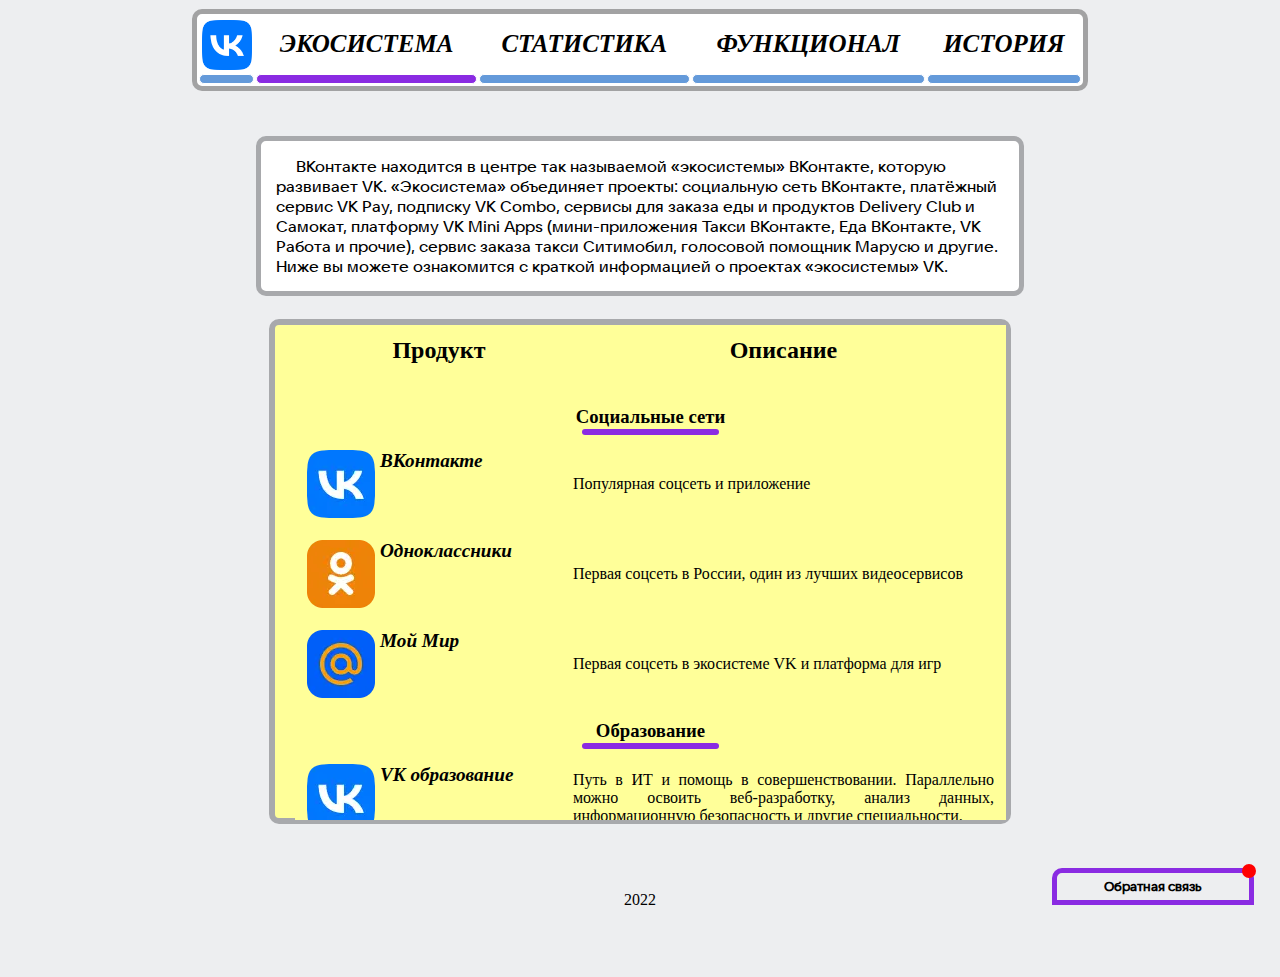
==== ecosystem.html @ 629fe9ed "Add files via upload" ====
<html>

<head>
    <title>Соц. сеть "Вконтакте"</title>
    <link rel="stylesheet" href="css/main.css" type="text/css">
    <link rel="stylesheet" href="css/ecosystem.css" type="text/css">
    <link rel="icon" href="img/favicon.ico" type="image/x-icon">
</head>

<body>
    <!-- CONTACT -->
    <ul id="contact" tabindex="0">
        <li class="feedback">Обратная связь</li>
        <li class="form-name hide"><input name="first-name" maxlength="20" id="id_first_name" placeholder="Имя">
        </li>
        <li class="form-email hide"><input name="email" maxlength="30" placeholder="E-mail"></li>
        <li class="form-feedback hide">
            <div class="bg">Поставьте 5 </div>
            <textarea name="text-area" placeholder="Отзыв">
            </textarea>
        </li>
        <li class="form-submit hide">
            <center><input type="submit"></center>
        </li>
    </ul>
    <!-- MENU -->
    <table class="menu">
        <tr>
            <td id="logo"><a href="index.html" tabindex="1"><img src="img/VK_Compact_Logo.png" alt="VK Logo"></a></td>
            <td class="buttons"><a href="ecosystem.html" tabindex="2">ЭКОСИСТЕМА</a></td>
            <td class="buttons"><a href="stat.html" tabindex="3">СТАТИСТИКА</a></td>
            <td class="buttons"><a href="functions.html" tabindex="4">ФУНКЦИОНАЛ</a></td>
            <td class="buttons"><a href="history.html" tabindex="5">ИСТОРИЯ</a></td>
        </tr>
        <tr>
            <td active="0"></td>
            <td active="1"></td>
            <td active="0"></td>
            <td active="0"></td>
            <td active="0"></td>
        </tr>
    </table>
    <!-- CONTENT -->
    <div class="row">
        <p>
            ВКонтакте находится в центре так называемой «экосистемы» ВКонтакте, которую развивает VK.
            «Экосистема» объединяет проекты: социальную сеть ВКонтакте, платёжный сервис VK Pay, подписку VK Combo,
            сервисы для заказа еды и продуктов Delivery Club и Самокат, платформу VK Mini Apps (мини-приложения
            Такси ВКонтакте, Еда
            ВКонтакте, VK Работа и прочие), сервис заказа такси Ситимобил, голосовой помощник Марусю и другие.
            Ниже вы можете ознакомится c краткой информацией о проектах «экосистемы» VK.
        </p>
    </div>
    <div class="tab">
        <iframe src="table.html" frameborder="0"></iframe>
    </div>
    <footer></footer>
</body>

</html>
---- css/main.css ----
/* FONTS */
@font-face {
    font-family: Vk_Bold;
    src: local(VK_BOLD), url(fonts/VKSansDisplay-Bold.ttf);
    font-weight: 700;
}

@font-face {
    font-family: Vk_DemiBold;
    src: local(VK_DEMIBOLD), url(fonts/VKSansDisplay-DemiBold.ttf);
    font-weight: 600;
}

@font-face {
    font-family: Vk_Regular;
    src: local(VK_REGULAR), url(fonts/VKSansDisplay-Regular.ttf);
    font-weight: 400;
}

@font-face {
    font-family: Vk_Medium;
    src: local(VK_MEDIUM), url(fonts/VKSansDisplay-Medium.ttf);
    font-weight: 500;
}

* {
    margin: 0;
    padding: 0;
}

body,
html {
    background-color: #edeef0;
}

.content {
    position: relative;
    width: 100vw;
    height: auto;
    min-height: 75vh;
    padding: 0;
    margin: 0;
}

/* MENU */
.menu {
    background-color: white;
    position: relative;
    margin: 1vh 15vw 5vh 15vw;
    width: 70vw;
    border-radius: 10px;
    border: 5px #a2a2a3 solid;
}

.buttons {
    text-align: center;
    font-family: Verdana;
    font-size: 25px;
    font-weight: bolder;
    border-radius: 10px;
    transition: all 0.4s;
    font-style: oblique;
}

.buttons:hover {
    transform: scale(1.15);
}

.menu a {
    text-decoration: none;
    color: black;
}

#logo {
    width: 1vw;
    height: 6vh;
    padding: 0.3vw 0.2vw 0.2vw 0.2vw;
}

#logo img {
    width: 50px;
    transition: all 1s;
}

#logo img:hover {
    transform: rotate(360deg);
}

[active="0"] {
    content: '';
    height: 10px;
    width: auto;
    background-color: #649ada;
    border-radius: 5px;
    border: 1px #ffffff solid;
}

[active="1"] {
    content: '';
    height: 10px;
    width: auto;
    background-color: blueviolet;
    border-radius: 5px;
    border: 1px #ffffff solid;
}

/* CONTACT */
/* MOBILE */
@media (max-height:675px) {

    #contact,
    .feedback,
    .form-feedback {
        display: none;
    }
}

/* ALL DEVICES WITHOUT MOBILE */
@media (min-height:675px) {

    #contact {
        font-family: Vk_Medium;
        font-weight: 700;
        font-size: 10pt;
        font-style: normal;
        position: fixed;
        bottom: -5px;
        right: 2vw;
        height: 17px;
        width: 182px;
        padding: 5px 5px 5px 5px;
        z-index: 10;
        border: 5px blueviolet solid;
        border-radius: 10px 10px 0 0;
        background-color: #edeef0;
        list-style: none;
        cursor: pointer;
        transition: all 0.75s;
    }

    #contact::after {
        content: '';
        border-radius: 50px;
        border: 7px red solid;
        position: fixed;
        right: calc(2vw - 2px);
        bottom: calc(22px);
        transition: all 1s;
    }

    #contact:hover::after {
        border: none;
    }

    #contact:hover {
        height: 170px;
        animation-name: open-feedback;
        animation-fill-mode: forwards;
        animation-duration: 0.5s;
        animation-timing-function: linear;

        z-index: 10;
    }

    #contact:hover .hide {
        display: block;
        z-index: -5;
        top: 0;
    }

    #contact .hide {
        margin: 5px;
    }

    #contact .hide {
        display: none;
        position: relative;
        top: 200px;
        transition: all 0.75s;

    }

    .feedback {
        text-align: center;
    }

    .form-feedback {
        display: inline-block;
    }

    .form-feedback [name="text-area"] {
        height: 75px;
        width: 171px;
        text-align: left;
        vertical-align: text-top;
        resize: none;
    }

    .form-feedback .bg {
        position: absolute;
        top: 30px;
        left: 45px;
        opacity: 0.5;
        z-index: 10;
    }
}

/* FOOTER */
footer::before {
    content: '2022';
}
---- css/ecosystem.css ----
.row {
    background-color: #ffffff;
    border: 5px solid #a8a9ac;
    border-radius: 10px;
    margin: 2.5vh 20vw;
    max-width: 60vw;
    min-width: 55vw;
    padding: 15px;
    font-family: Vk_Medium;
    text-indent: 20px;
}


#ecotable {
    font-family: Times New Roman;
    background-color: white;
    padding: 10px;
}

#ecotable th {
    text-align: center;
    font-size: 1.5em;
}

#th {
    margin-bottom: 20px;
}

#ecotable td {
    padding-bottom: 20px;
    width: max-content;
}

.tab {
    position: relative;
    margin-left: 21vw;
    margin-right: 21vw;
    background-color: #ffff99;
    border: 6px solid #a8a9ac;
    border-radius: 10px;
    font-family: Vk_Medium;
    text-indent: 20px;
    height: calc(55vh - 2px);
    padding-right: 7px;
}

[src="table.html"] {
    height: 55vh;
    width: calc(100% - 12px);
}

footer {
    text-align: center;
    margin: 7.5vh 40vw;
}

span {
    padding-left: 5px;
    font-size: larger;
    font-weight: bold;
}

h3 {
    text-align: center;
}
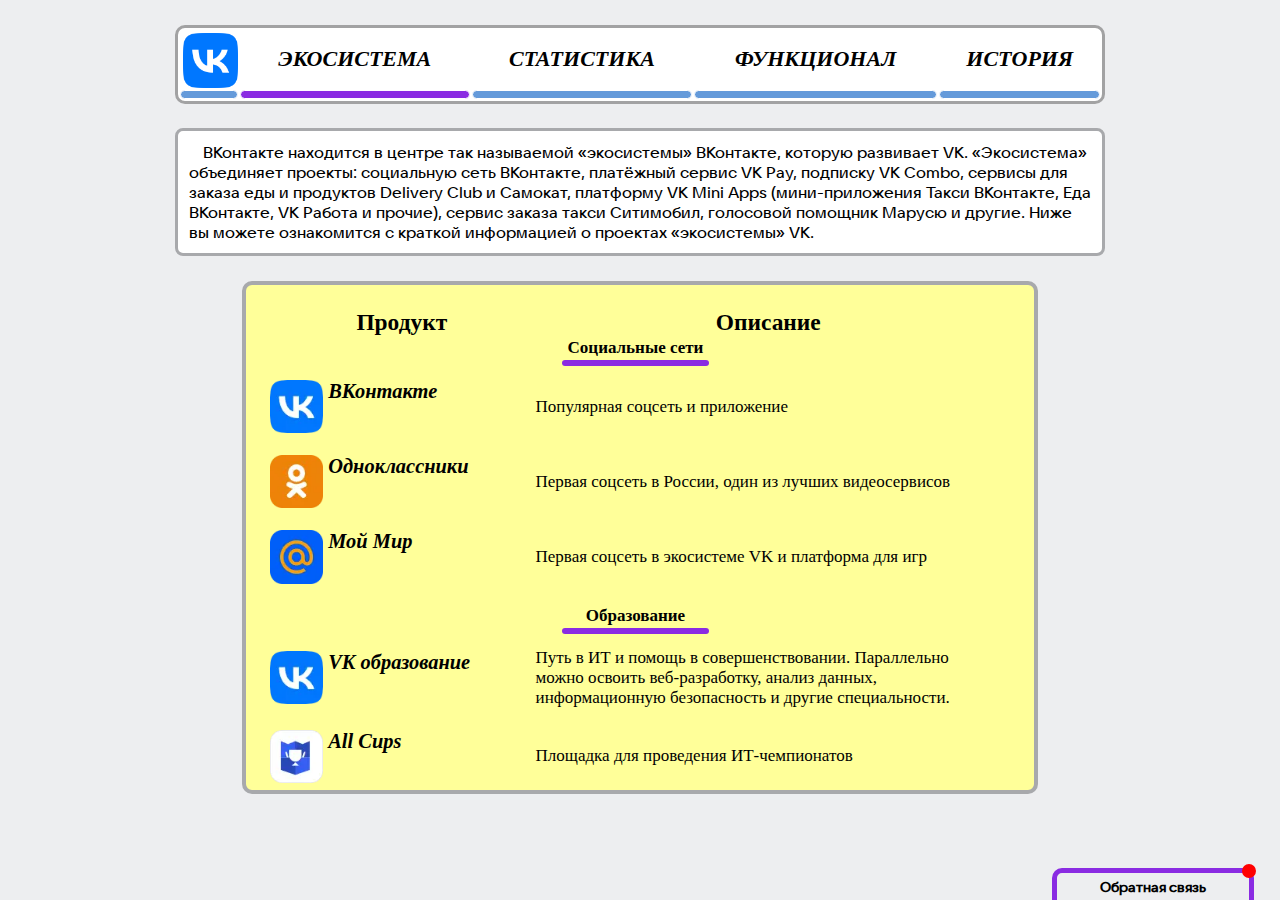
==== commit c6a6312b: "Add files via upload" ====
--- a/ecosystem.html
+++ b/ecosystem.html
@@ -1,14 +1,34 @@
 <html>
 
 <head>
-    <title>Соц. сеть "Вконтакте"</title>
+    <title>Соц. сеть "ВКонтакте"</title>
     <link rel="stylesheet" href="css/main.css" type="text/css">
     <link rel="stylesheet" href="css/ecosystem.css" type="text/css">
     <link rel="icon" href="img/favicon.ico" type="image/x-icon">
+    <meta name="viewport" content="width=device-width, initial-scale=1.0">
 </head>
 
 <body>
-    <!-- CONTACT -->
+    <!-- МЕНЮ -->
+    <table class="menu">
+        <tr>
+            <td id="logo">
+                <a href="index.html" tabindex="1"><img src="img/VK_Compact_Logo.png" alt="VK Logo"></a>
+            </td>
+            <td class="buttons"><a href="ecosystem.html" tabindex="2">ЭКОСИСТЕМА</a></td>
+            <td class="buttons"><a href="stat.html" tabindex="3">СТАТИСТИКА</a></td>
+            <td class="buttons"><a href="functions.html" tabindex="4">ФУНКЦИОНАЛ</a></td>
+            <td class="buttons"><a href="history.html" tabindex="5">ИСТОРИЯ</a></td>
+        </tr>
+        <tr>
+            <td active="0"></td>
+            <td active="1"></td>
+            <td active="0"></td>
+            <td active="0"></td>
+            <td active="0"></td>
+        </tr>
+    </table>
+    <!-- ОБРАТНАЯ СВЯЗЬ -->
     <ul id="contact" tabindex="0">
         <li class="feedback">Обратная связь</li>
         <li class="form-name hide"><input name="first-name" maxlength="20" id="id_first_name" placeholder="Имя">
@@ -23,38 +43,20 @@
             <center><input type="submit"></center>
         </li>
     </ul>
-    <!-- MENU -->
-    <table class="menu">
-        <tr>
-            <td id="logo"><a href="index.html" tabindex="1"><img src="img/VK_Compact_Logo.png" alt="VK Logo"></a></td>
-            <td class="buttons"><a href="ecosystem.html" tabindex="2">ЭКОСИСТЕМА</a></td>
-            <td class="buttons"><a href="stat.html" tabindex="3">СТАТИСТИКА</a></td>
-            <td class="buttons"><a href="functions.html" tabindex="4">ФУНКЦИОНАЛ</a></td>
-            <td class="buttons"><a href="history.html" tabindex="5">ИСТОРИЯ</a></td>
-        </tr>
-        <tr>
-            <td active="0"></td>
-            <td active="1"></td>
-            <td active="0"></td>
-            <td active="0"></td>
-            <td active="0"></td>
-        </tr>
-    </table>
-    <!-- CONTENT -->
+    <!-- КОНТЕНТ -->
     <div class="row">
         <p>
-            ВКонтакте находится в центре так называемой «экосистемы» ВКонтакте, которую развивает VK.
-            «Экосистема» объединяет проекты: социальную сеть ВКонтакте, платёжный сервис VK Pay, подписку VK Combo,
-            сервисы для заказа еды и продуктов Delivery Club и Самокат, платформу VK Mini Apps (мини-приложения
-            Такси ВКонтакте, Еда
-            ВКонтакте, VK Работа и прочие), сервис заказа такси Ситимобил, голосовой помощник Марусю и другие.
-            Ниже вы можете ознакомится c краткой информацией о проектах «экосистемы» VK.
+            ВКонтакте находится в центре так называемой «экосистемы» ВКонтакте, которую развивает VK. «Экосистема»
+            объединяет проекты: социальную сеть ВКонтакте, платёжный сервис VK Pay, подписку VK Combo, сервисы для
+            заказа еды и продуктов Delivery Club и Самокат,
+            платформу VK Mini Apps (мини-приложения Такси ВКонтакте, Еда ВКонтакте, VK Работа и прочие), сервис
+            заказа такси Ситимобил, голосовой помощник Марусю и другие. Ниже вы можете ознакомится c краткой
+            информацией о проектах «экосистемы» VK.
         </p>
     </div>
-    <div class="tab">
+    <div class="FrameBlock">
         <iframe src="table.html" frameborder="0"></iframe>
     </div>
-    <footer></footer>
 </body>
 
 </html>--- a/css/main.css
+++ b/css/main.css
@@ -1,4 +1,4 @@
-/* FONTS */
+/* Шрифты */
 @font-face {
     font-family: Vk_Bold;
     src: local(VK_BOLD), url(fonts/VKSansDisplay-Bold.ttf);
@@ -23,189 +23,172 @@
     font-weight: 500;
 }
 
+/* 
+Формула для адаптации размеров элементов под экраны разной ширины:
+    calc(MINpx + (NOW - MIN) * ((100vw - MIN_WIDTHpx) / (NOW_WIDTH - MIN_WIDTH)))
+        MIN - минимальный значение параметра элемента
+        NOW - значение параметра элемента при текущем разрешении
+        MIN_WIDTH - минимальное разрешение. При данном разрешении значение параметра будет равняться MIN.
+        NOW_WIDTH -  текущее разрешение. При данном разрешении значение параметра будет равняться NOW.
+        100vw - ширина экрана, для которой происходит расчет.
+        px - пиксели
+*/
+
+/* Обнуление отступов и фон для всех страниц */
 * {
     margin: 0;
     padding: 0;
 }
 
-body,
 html {
     background-color: #edeef0;
 }
 
-.content {
-    position: relative;
-    width: 100vw;
-    height: auto;
-    min-height: 75vh;
-    padding: 0;
-    margin: 0;
-}
-
-/* MENU */
+/* Меню */
 .menu {
     background-color: white;
     position: relative;
-    margin: 1vh 15vw 5vh 15vw;
-    width: 70vw;
+    margin-top: calc(10px + (35 - 10) * ((100vw - 320px) / (1920 - 320)));
+    margin-left: calc(5px + (288 - 5) * ((100vw - 320px) / (1920 - 320)));
+    width: calc(310px + (1344 - 310) * ((100vw - 320px) / (1920 - 320)));
     border-radius: 10px;
-    border: 5px #a2a2a3 solid;
+    border: calc(2px + (5 - 2) * ((100vw - 320px) / (1920 - 320))) #a2a2a3 solid;
 }
 
+/* Кнопки в меню */
 .buttons {
     text-align: center;
     font-family: Verdana;
-    font-size: 25px;
+    font-size: calc(10px + (30 - 10) * ((100vw - 320px) / (1920 - 320)));
     font-weight: bolder;
-    border-radius: 10px;
+    border-radius: 25px;
     transition: all 0.4s;
     font-style: oblique;
 }
 
-.buttons:hover {
-    transform: scale(1.15);
-}
-
+/* Смена цвета и убирание подчеркивания у ссылко в меню */
 .menu a {
     text-decoration: none;
     color: black;
 }
 
+/* Логотип в меню */
 #logo {
-    width: 1vw;
-    height: 6vh;
-    padding: 0.3vw 0.2vw 0.2vw 0.2vw;
+    width: calc(25px + (75 - 25) * ((100vw - 320px) / (1920 - 320)));
+    padding-top: calc(1px + (4 - 1) * ((100vw - 320px) / (1920 - 320)));
+    padding-left: calc(1px + (4 - 1) * ((100vw - 320px) / (1920 - 320)));
 }
 
 #logo img {
-    width: 50px;
+    width: 100%;
     transition: all 1s;
 }
 
-#logo img:hover {
-    transform: rotate(360deg);
+/* Анимации кнопок и логотипа в меню */
+.buttons:hover {
+    transform: scale(1.15);
 }
 
+#logo img:hover {
+    transform: rotate(360deg) scale(1.2);
+}
+
+/* Индикаторы открытой страницы */
 [active="0"] {
-    content: '';
-    height: 10px;
-    width: auto;
+    height: calc(4px + (10 - 1) * ((100vw - 320px) / (1920 - 320)));
     background-color: #649ada;
     border-radius: 5px;
     border: 1px #ffffff solid;
 }
 
 [active="1"] {
-    content: '';
-    height: 10px;
-    width: auto;
     background-color: blueviolet;
     border-radius: 5px;
     border: 1px #ffffff solid;
 }
 
-/* CONTACT */
-/* MOBILE */
-@media (max-height:675px) {
+/* Обратная связь */
 
-    #contact,
-    .feedback,
-    .form-feedback {
+/* Блок обратной связи */
+#contact {
+    font-family: Vk_Medium;
+    font-weight: 700;
+    font-size: 14px;
+    font-style: normal;
+    position: fixed;
+    bottom: -5px;
+    right: 2vw;
+    height: 17px;
+    width: 182px;
+    padding: 5px 5px 5px 5px;
+    z-index: 10;
+    border: 5px blueviolet solid;
+    border-radius: 10px 10px 0 0;
+    background-color: #edeef0;
+    list-style: none;
+    cursor: pointer;
+    transition: all 0.75s;
+}
+
+/* Текст "Обратная связь" */
+#contact .feedback {
+    text-align: center;
+}
+
+/* Круг в правом верхнем углу блока обратной связи */
+#contact::after {
+    content: '';
+    border-radius: 50px;
+    border: 7px red solid;
+    position: fixed;
+    right: calc(2vw - 2px);
+    bottom: calc(22px);
+    transition: all 1s;
+}
+
+/* Текстовое поле для отзыва */
+#contact .form-feedback [name="text-area"] {
+    display: inline-block;
+    height: 75px;
+    width: 171px;
+    text-align: left;
+    vertical-align: text-top;
+    resize: none;
+}
+
+/* Скрытие круга при наведении на блок обратной связи */
+#contact:hover::after {
+    border: none;
+}
+
+/* Скрытие формы обратной связи по умолчанию */
+#contact .hide {
+    display: none;
+    position: relative;
+    top: 200px;
+    margin: 5px;
+}
+
+/* Анимация блока обратной связи при наведении */
+#contact:hover {
+    height: 185px;
+    animation-name: open-feedback;
+    animation-fill-mode: forwards;
+    animation-duration: 0.5s;
+    animation-timing-function: linear;
+    z-index: 10;
+}
+
+/* Отображение формы при наведении */
+#contact:hover .hide {
+    display: block;
+    z-index: -5;
+    top: 0;
+}
+
+/* Скрытие блока обратной связи для экранов с маленькой шириной */
+@media (max-width:1023px) {
+    #contact {
         display: none;
     }
 }
-
-/* ALL DEVICES WITHOUT MOBILE */
-@media (min-height:675px) {
-
-    #contact {
-        font-family: Vk_Medium;
-        font-weight: 700;
-        font-size: 10pt;
-        font-style: normal;
-        position: fixed;
-        bottom: -5px;
-        right: 2vw;
-        height: 17px;
-        width: 182px;
-        padding: 5px 5px 5px 5px;
-        z-index: 10;
-        border: 5px blueviolet solid;
-        border-radius: 10px 10px 0 0;
-        background-color: #edeef0;
-        list-style: none;
-        cursor: pointer;
-        transition: all 0.75s;
-    }
-
-    #contact::after {
-        content: '';
-        border-radius: 50px;
-        border: 7px red solid;
-        position: fixed;
-        right: calc(2vw - 2px);
-        bottom: calc(22px);
-        transition: all 1s;
-    }
-
-    #contact:hover::after {
-        border: none;
-    }
-
-    #contact:hover {
-        height: 170px;
-        animation-name: open-feedback;
-        animation-fill-mode: forwards;
-        animation-duration: 0.5s;
-        animation-timing-function: linear;
-
-        z-index: 10;
-    }
-
-    #contact:hover .hide {
-        display: block;
-        z-index: -5;
-        top: 0;
-    }
-
-    #contact .hide {
-        margin: 5px;
-    }
-
-    #contact .hide {
-        display: none;
-        position: relative;
-        top: 200px;
-        transition: all 0.75s;
-
-    }
-
-    .feedback {
-        text-align: center;
-    }
-
-    .form-feedback {
-        display: inline-block;
-    }
-
-    .form-feedback [name="text-area"] {
-        height: 75px;
-        width: 171px;
-        text-align: left;
-        vertical-align: text-top;
-        resize: none;
-    }
-
-    .form-feedback .bg {
-        position: absolute;
-        top: 30px;
-        left: 45px;
-        opacity: 0.5;
-        z-index: 10;
-    }
-}
-
-/* FOOTER */
-footer::before {
-    content: '2022';
-}--- a/css/ecosystem.css
+++ b/css/ecosystem.css
@@ -1,65 +1,37 @@
+/* Горизонтальный блок */
 .row {
     background-color: #ffffff;
-    border: 5px solid #a8a9ac;
+    border: calc(1px + (5 - 1) * ((100vw - 320px) / (1920 - 320))) solid #a8a9ac;
+    border-radius: calc(5px + (10 - 5) * ((100vw - 320px) / (1920 - 320)));
+    margin-top: calc(15px + (30 - 15) * ((100vw - 320px) / (1920 - 320)));
+    margin-left: calc(5px + (288 - 5) * ((100vw - 320px) / (1920 - 320)));
+    width: calc(300px + (1304 - 300) * ((100vw - 320px) / (1920 - 320)));
+    padding: calc(5px + (15 - 5) * ((100vw - 320px) / (1920 - 320)));
+    font-family: Vk_Medium;
+    text-indent: calc(5px + (20 - 5) * ((100vw - 320px) / (1920 - 320)));
+    font-size: calc(10px + (20 - 10) * ((100vw - 320px) / (1920 - 320)));
+}
+
+/* Блок под фрейм (таблицу проектов экосистемы VK) */
+.FrameBlock {
+    position: relative;
+    margin-left: calc(0px + (403 - 0) * ((100vw - 320px) / (1920 - 320)));
+    margin-right: calc(0px + (403 - 0) * ((100vw - 320px) / (1920 - 320)));
+    margin-top: calc(10px + (35 - 10) * ((100vw - 320px) / (1920 - 320)));
+    padding-right: calc(10px + (7 - 10) * ((100vw - 320px) / (1920 - 320)));
+    padding-top: 5px;
+    padding-bottom: 5px;
+    height: clamp(350px, 55vh, 600px);
+    border: calc(1px + (6 - 1) * ((100vw - 320px) / (1920 - 320))) solid #a8a9ac;
     border-radius: 10px;
-    margin: 2.5vh 20vw;
-    max-width: 60vw;
-    min-width: 55vw;
-    padding: 15px;
+    background-color: #ffff99;
     font-family: Vk_Medium;
     text-indent: 20px;
 }
 
-
-#ecotable {
-    font-family: Times New Roman;
-    background-color: white;
-    padding: 10px;
-}
-
-#ecotable th {
-    text-align: center;
-    font-size: 1.5em;
-}
-
-#th {
-    margin-bottom: 20px;
-}
-
-#ecotable td {
-    padding-bottom: 20px;
-    width: max-content;
-}
-
-.tab {
-    position: relative;
-    margin-left: 21vw;
-    margin-right: 21vw;
-    background-color: #ffff99;
-    border: 6px solid #a8a9ac;
-    border-radius: 10px;
-    font-family: Vk_Medium;
-    text-indent: 20px;
-    height: calc(55vh - 2px);
-    padding-right: 7px;
-}
-
+/* Фрейм */
 [src="table.html"] {
-    height: 55vh;
-    width: calc(100% - 12px);
-}
-
-footer {
-    text-align: center;
-    margin: 7.5vh 40vw;
-}
-
-span {
-    padding-left: 5px;
-    font-size: larger;
-    font-weight: bold;
-}
-
-h3 {
-    text-align: center;
+    height: clamp(350px, 55vh, 600px);
+    width: calc(310px + (1075 - 310) * ((100vw - 320px) / (1920 - 320)));
+    margin-left: -15px;
 }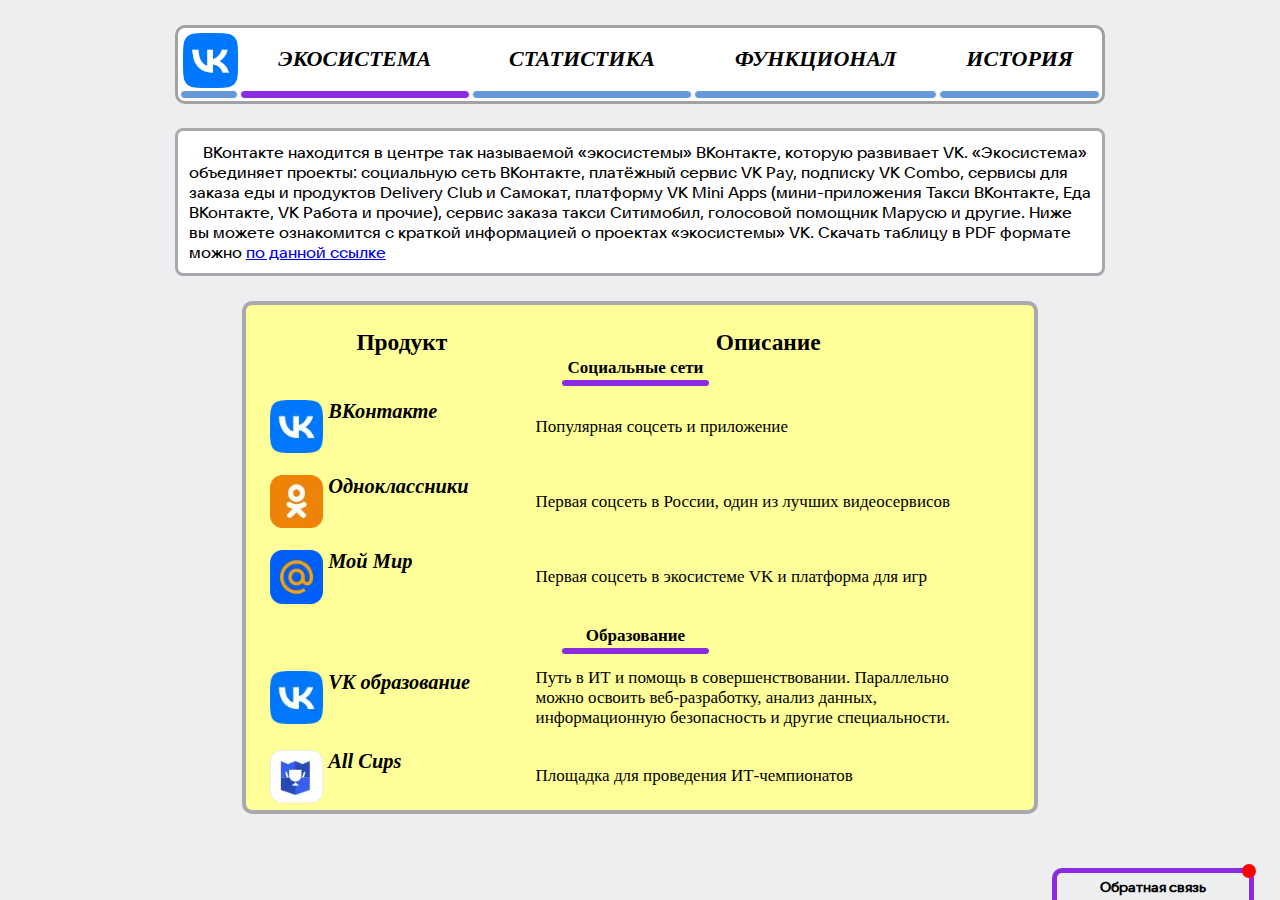
==== commit 60acb219: "Done" ====
--- a/ecosystem.html
+++ b/ecosystem.html
@@ -35,7 +35,6 @@
         </li>
         <li class="form-email hide"><input name="email" maxlength="30" placeholder="E-mail"></li>
         <li class="form-feedback hide">
-            <div class="bg">Поставьте 5 </div>
             <textarea name="text-area" placeholder="Отзыв">
             </textarea>
         </li>
@@ -51,7 +50,7 @@
             заказа еды и продуктов Delivery Club и Самокат,
             платформу VK Mini Apps (мини-приложения Такси ВКонтакте, Еда ВКонтакте, VK Работа и прочие), сервис
             заказа такси Ситимобил, голосовой помощник Марусю и другие. Ниже вы можете ознакомится c краткой
-            информацией о проектах «экосистемы» VK.
+            информацией о проектах «экосистемы» VK. Скачать таблицу в PDF формате можно <a href="Проекты экосистемы ВК.pdf" download>по данной ссылке</a>
         </p>
     </div>
     <div class="FrameBlock">
--- a/css/main.css
+++ b/css/main.css
@@ -191,4 +191,4 @@
     #contact {
         display: none;
     }
-}
+}